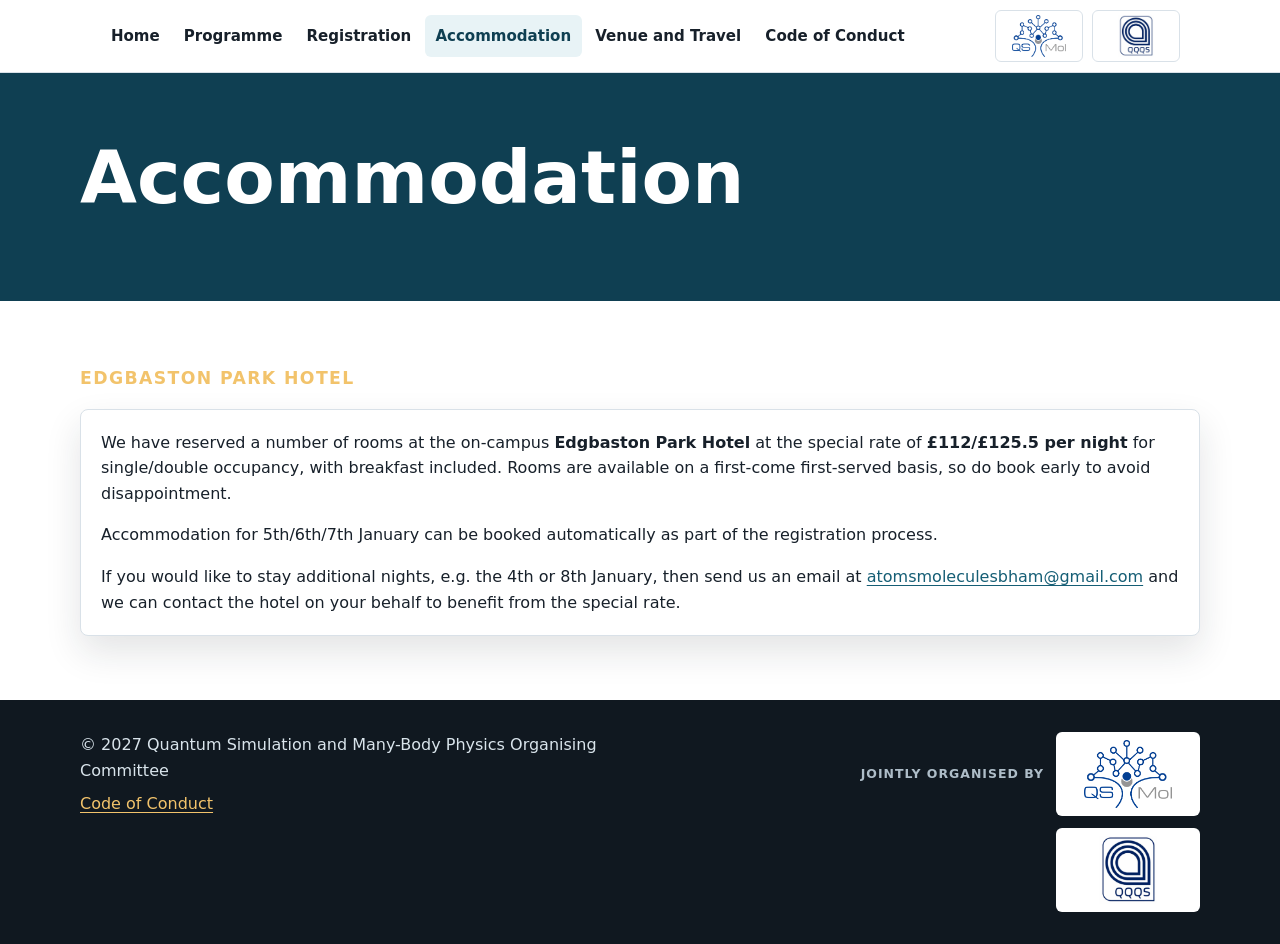
==== accommodation.html @ 0d645795 "Add files via upload" ====
<!doctype html>
<html lang="en">
  <head>
    <meta charset="utf-8">
    <meta name="viewport" content="width=device-width, initial-scale=1">
    <title>Accommodation · Quantum Simulation and Many-Body Physics with Ultracold Atoms and Molecules</title>
    <meta name="description" content="Accommodation options for Quantum Simulation and Many-Body Physics with Ultracold Atoms and Molecules.">
    <link rel="stylesheet" href="assets/css/styles.css">
  </head>
  <body data-page="accommodation">
    <a class="skip-link" href="#main">Skip to content</a>
    <header class="site-header">
      <div class="site-header__inner">
        <div class="header-logos" aria-label="Programme grant logos">
          <a class="header-logo-link" href="https://www.qsmol.uk/" aria-label="QS-Mol website">
            <img src="assets/images/QSMol_logo.png" alt="QS-Mol logo">
          </a>
          <div class="header-logo-link" aria-label="QQQS">
            <img src="assets/images/qqqs_logo.webp" alt="QQQS logo">
          </div>
        </div>
        <nav class="site-nav" aria-label="Main navigation">
          <button class="menu-toggle" type="button" aria-expanded="false">
            <span class="menu-toggle__icon" aria-hidden="true"><span></span><span></span><span></span></span>
            Menu
          </button>
          <ul class="site-nav__list">
            <li><a href="index.html" data-nav="home">Home</a></li>
            <li><a href="programme.html" data-nav="programme">Programme</a></li>
            <li><a href="registration.html" data-nav="registration">Registration</a></li>
            <li><a href="accommodation.html" data-nav="accommodation">Accommodation</a></li>
            <li><a href="venue-travel.html" data-nav="venue">Venue and Travel</a></li>
            <li><a href="code-of-conduct.html" data-nav="conduct">Code of Conduct</a></li>
          </ul>
        </nav>
      </div>
    </header>

    <main id="main">
      <section class="page-hero">
        <div class="page-hero__inner">
          <h1>Accommodation</h1>
        </div>
      </section>

      <section class="section section--white">
        <div class="section__inner">
          <p class="kicker">Edgbaston Park Hotel</p>
          <div class="meta-panel accommodation-panel">
            <p>We have reserved a number of rooms at the on-campus <strong>Edgbaston Park Hotel</strong> at the special rate of <strong>£112/£125.5 per night</strong> for single/double occupancy, with breakfast included. Rooms are available on a first-come first-served basis, so do book early to avoid disappointment.</p>
            <p>Accommodation for 5th/6th/7th January can be booked automatically as part of the registration process.</p>
            <p>If you would like to stay additional nights, e.g. the 4th or 8th January, then send us an email at <a href="mailto:atomsmoleculesbham@gmail.com">atomsmoleculesbham@gmail.com</a> and we can contact the hotel on your behalf to benefit from the special rate.</p>
          </div>
        </div>
      </section>
    </main>

    <footer class="footer">
      <div class="footer__inner">
        <div class="footer__text">
          <p>&copy; 2027 Quantum Simulation and Many-Body Physics Organising Committee</p>
          <p><a href="code-of-conduct.html">Code of Conduct</a></p>
        </div>
        <div class="footer__logos" aria-label="Programme grant logos">
          <span>Jointly organised by</span>
          <a class="footer__logo-link" href="https://www.qsmol.uk/" aria-label="QS-Mol website">
            <img src="assets/images/QSMol_logo.png" alt="QS-Mol logo">
          </a>
          <div class="footer__logo-link" aria-label="QQQS">
            <img src="assets/images/qqqs_logo.webp" alt="QQQS logo">
          </div>
        </div>
      </div>
    </footer>
    <script src="assets/js/site.js"></script>
  </body>
</html>
---- assets/css/styles.css ----
:root {
  --ink: #17202a;
  --muted: #5e6a76;
  --line: #d9e1e8;
  --paper: #fbfcfd;
  --white: #ffffff;
  --blue: #155e75;
  --blue-dark: #0f3f52;
  --coral: #c8553d;
  --gold: #b38218;
  --green: #23705c;
  --shadow: 0 16px 36px rgba(23, 32, 42, 0.12);
  --radius: 8px;
  --max: 1120px;
}

* {
  box-sizing: border-box;
}

html {
  scroll-behavior: smooth;
}

body {
  margin: 0;
  background: var(--paper);
  color: var(--ink);
  font-family: Inter, ui-sans-serif, system-ui, -apple-system, BlinkMacSystemFont, "Segoe UI", sans-serif;
  font-size: 16px;
  line-height: 1.6;
}

img {
  display: block;
  max-width: 100%;
}

a {
  color: var(--blue);
  text-decoration-thickness: 0.08em;
  text-underline-offset: 0.18em;
}

a:hover {
  color: var(--coral);
}

.skip-link {
  background: var(--ink);
  color: var(--white);
  left: 1rem;
  padding: 0.6rem 0.8rem;
  position: absolute;
  top: -4rem;
  z-index: 20;
}

.skip-link:focus {
  top: 1rem;
}

.site-header {
  background: rgba(255, 255, 255, 0.96);
  border-bottom: 1px solid var(--line);
  position: sticky;
  top: 0;
  z-index: 10;
}

.site-header__inner {
  align-items: center;
  display: flex;
  gap: 1rem;
  justify-content: space-between;
  margin: 0 auto;
  max-width: var(--max);
  min-height: 72px;
  padding: 0 1.25rem;
  position: relative;
}

.header-logos {
  align-items: center;
  display: flex;
  gap: 0.55rem;
  justify-content: flex-end;
  margin-left: auto;
  order: 2;
}

.header-logo-link {
  align-items: center;
  background: var(--white);
  border: 1px solid var(--line);
  border-radius: 6px;
  display: inline-flex;
  height: 52px;
  justify-content: center;
  padding: 0.35rem 0.45rem;
  text-decoration: none;
  width: 88px;
}

.header-logo-link img {
  max-height: 42px;
  max-width: 72px;
  object-fit: contain;
}

.site-nav {
  align-items: center;
  display: flex;
  gap: 0.75rem;
  order: 1;
}

.site-nav__list {
  align-items: center;
  display: flex;
  gap: 0.15rem;
  list-style: none;
  margin: 0;
  padding: 0;
}

.site-nav__list a {
  border-radius: 6px;
  color: var(--ink);
  display: inline-flex;
  font-size: 0.94rem;
  font-weight: 650;
  padding: 0.55rem 0.68rem;
  text-decoration: none;
}

.site-nav__list a:hover,
.site-nav__list a[aria-current="page"] {
  background: #e8f3f6;
  color: var(--blue-dark);
}

.menu-toggle {
  align-items: center;
  background: var(--ink);
  border: 0;
  border-radius: 6px;
  color: var(--white);
  cursor: pointer;
  display: none;
  font: inherit;
  font-weight: 700;
  gap: 0.45rem;
  padding: 0.55rem 0.7rem;
}

.menu-toggle__icon {
  display: grid;
  gap: 4px;
}

.menu-toggle__icon span {
  background: currentColor;
  border-radius: 2px;
  display: block;
  height: 2px;
  width: 18px;
}

.hero {
  background: #0e2532;
  color: var(--white);
  min-height: min(720px, calc(100vh - 72px));
  overflow: hidden;
  position: relative;
}

.hero::before {
  background:
    linear-gradient(90deg, rgba(7, 17, 25, 0.92) 0%, rgba(7, 17, 25, 0.68) 42%, rgba(7, 17, 25, 0.14) 100%),
    url("../images/conference-hero.png") center / cover no-repeat;
  content: "";
  inset: 0;
  position: absolute;
}

.hero__inner {
  display: grid;
  margin: 0 auto;
  max-width: var(--max);
  min-height: min(720px, calc(100vh - 72px));
  padding: 5rem 1.25rem 6rem;
  place-items: center start;
  position: relative;
}

.hero__content {
  max-width: 820px;
}

.kicker {
  color: #f2c36b;
  font-size: 0.82rem;
  font-weight: 800;
  letter-spacing: 0.08em;
  margin: 0 0 1rem;
  text-transform: uppercase;
}

.section .kicker {
  font-size: 1.08rem;
}

.hero .kicker {
  font-size: clamp(1.05rem, 2vw, 1.35rem);
}

h1,
h2,
h3 {
  letter-spacing: 0;
  line-height: 1.12;
}

h1 {
  font-size: clamp(2.3rem, 5.8vw, 4.6rem);
  margin: 0 0 1.1rem;
}

.headline-detail {
  color: #f2c36b;
  display: block;
  font-size: clamp(1.35rem, 3vw, 2.2rem);
  line-height: 1.22;
  margin-top: 1rem;
}

h2 {
  font-size: clamp(1.7rem, 3vw, 2.55rem);
  margin: 0 0 0.75rem;
}

h3 {
  font-size: 1.22rem;
  margin: 0 0 0.35rem;
}

.hero__lead {
  color: #e7eef2;
  font-size: clamp(1.05rem, 2vw, 1.35rem);
  margin: 0 0 1.5rem;
  max-width: 620px;
}

.button-row {
  display: flex;
  flex-wrap: wrap;
  gap: 0.75rem;
}

.section-button-row {
  margin-top: 2rem;
}

.button {
  align-items: center;
  border-radius: 6px;
  display: inline-flex;
  font-weight: 800;
  justify-content: center;
  min-height: 44px;
  padding: 0.72rem 1rem;
  text-decoration: none;
}

.button--primary {
  background: var(--coral);
  color: var(--white);
}

.button--primary:hover {
  background: #a93f2b;
  color: var(--white);
}

.button--secondary {
  background: rgba(255, 255, 255, 0.14);
  color: var(--white);
  outline: 1px solid rgba(255, 255, 255, 0.38);
}

.button--secondary:hover {
  background: var(--white);
  color: var(--blue-dark);
}

.main {
  display: grid;
  gap: 0;
}

.section {
  padding: 4rem 1.25rem;
}

.section--white {
  background: var(--white);
}

.section--tint {
  background: #eef5f4;
}

.section--dark {
  background: var(--ink);
  color: var(--white);
}

.section__inner {
  margin: 0 auto;
  max-width: var(--max);
}

.page-hero {
  background: var(--blue-dark);
  color: var(--white);
  padding: 4rem 1.25rem;
}

.page-hero__inner {
  margin: 0 auto;
  max-width: var(--max);
}

.page-hero p {
  color: #dbe9ee;
  font-size: 1.15rem;
  margin: 0;
  max-width: 760px;
}

.intro-grid {
  display: grid;
  gap: 2rem;
  grid-template-columns: 1.2fr 0.8fr;
}

.meta-panel {
  background: var(--white);
  border: 1px solid var(--line);
  border-radius: var(--radius);
  box-shadow: var(--shadow);
  padding: 1.25rem;
}

.accommodation-panel {
  max-width: var(--max);
}

.accommodation-panel p,
.venue-panel p,
.programme-panel p,
.conduct-panel p {
  margin: 0;
}

.accommodation-panel p + p,
.venue-panel p + p,
.programme-panel p + p {
  margin-top: 1rem;
}

.venue-panel,
.programme-panel {
  max-width: var(--max);
}

.conduct-panel {
  max-width: 860px;
}

.meta-list {
  display: grid;
  gap: 1rem;
  margin: 0;
}

.meta-list div {
  border-bottom: 1px solid var(--line);
  padding-bottom: 1rem;
}

.meta-list div:last-child {
  border-bottom: 0;
  padding-bottom: 0;
}

.meta-list dt {
  color: var(--muted);
  font-size: 0.82rem;
  font-weight: 800;
  letter-spacing: 0.06em;
  margin: 0 0 0.2rem;
  text-transform: uppercase;
}

.meta-list dd {
  font-weight: 750;
  margin: 0;
}

.card-grid {
  display: grid;
  gap: 1rem;
  grid-template-columns: repeat(3, minmax(0, 1fr));
  margin-top: 1.5rem;
}

.card {
  background: var(--white);
  border: 1px solid var(--line);
  border-radius: var(--radius);
  padding: 1.2rem;
}

.people-grid {
  display: grid;
  gap: 1rem;
  grid-template-columns: repeat(4, minmax(0, 1fr));
  margin-top: 1.5rem;
}

.person-card {
  background: var(--white);
  border: 1px solid var(--line);
  border-radius: var(--radius);
  min-height: 118px;
  padding: 1.1rem;
}

.person-card h3,
.person-card p {
  margin: 0;
}

.person-card p {
  color: var(--muted);
  margin-top: 0.4rem;
}

.deadline-box {
  background: var(--white);
  border: 1px solid var(--line);
  border-left: 5px solid var(--coral);
  border-radius: var(--radius);
  box-shadow: 0 8px 24px rgba(23, 32, 42, 0.07);
  display: grid;
  gap: 1.5rem;
  grid-template-columns: minmax(260px, 0.95fr) minmax(280px, 1.05fr);
  margin-top: 1.5rem;
  max-width: 980px;
  padding: 1.25rem;
}

.deadline-list {
  display: grid;
  gap: 1rem;
  grid-template-columns: 1fr;
  margin: 0;
}

.deadline-list div {
  align-items: baseline;
  border-bottom: 1px solid var(--line);
  display: grid;
  gap: 1rem;
  grid-template-columns: minmax(0, 1fr) auto;
  padding-bottom: 0.9rem;
}

.deadline-list div:last-child {
  border-bottom: 0;
  padding-bottom: 0;
}

.deadline-list dt {
  color: var(--muted);
  font-size: 0.82rem;
  font-weight: 800;
  letter-spacing: 0.06em;
  text-transform: uppercase;
}

.deadline-list dd {
  font-size: 1.3rem;
  font-weight: 850;
  margin: 0;
  text-align: right;
  white-space: nowrap;
}

.deadline-box p {
  margin: 0;
}

.deadline-note {
  align-self: center;
  background: #fff6e7;
  border: 1px solid #f0d6a3;
  border-radius: var(--radius);
  color: #4c3510;
  padding: 1rem 1.1rem;
}

.name-affiliation-list {
  background: var(--white);
  border: 1px solid var(--line);
  border-radius: var(--radius);
  margin-top: 1.5rem;
  overflow: hidden;
}

.name-affiliation-row {
  display: grid;
  gap: 1rem;
  grid-template-columns: minmax(0, 1fr) minmax(0, 1.2fr);
}

.name-affiliation-row + .name-affiliation-row {
  border-top: 1px solid var(--line);
}

.name-affiliation-row span {
  padding: 0.85rem 1rem;
}

.name-affiliation-row span:first-child {
  font-weight: 750;
}

.name-affiliation-row span:last-child {
  color: var(--muted);
}

.name-affiliation-row--head {
  background: #e8f3f6;
}

.name-affiliation-row--head span {
  color: var(--blue-dark);
  font-size: 0.78rem;
  font-weight: 850;
  letter-spacing: 0.08em;
  text-transform: uppercase;
}

.card--accent {
  border-top: 4px solid var(--coral);
}

.card--green {
  border-top: 4px solid var(--green);
}

.card--gold {
  border-top: 4px solid var(--gold);
}

.eyebrow {
  color: var(--muted);
  font-size: 0.78rem;
  font-weight: 800;
  letter-spacing: 0.08em;
  margin: 0 0 0.45rem;
  text-transform: uppercase;
}

.timeline {
  display: grid;
  gap: 1rem;
  margin-top: 1.5rem;
}

.timeline-item {
  background: var(--white);
  border-left: 5px solid var(--blue);
  border-radius: var(--radius);
  box-shadow: 0 8px 24px rgba(23, 32, 42, 0.07);
  display: grid;
  gap: 0.75rem;
  grid-template-columns: 150px 1fr;
  padding: 1rem 1.1rem;
}

.timeline-item time {
  color: var(--blue-dark);
  font-weight: 850;
}

.pricing {
  display: grid;
  gap: 1rem;
  grid-template-columns: repeat(3, minmax(0, 1fr));
  margin-top: 1.5rem;
}

.pricing--compact {
  grid-template-columns: repeat(2, minmax(0, 1fr));
  margin-top: 1rem;
}

.price {
  background: var(--white);
  border: 1px solid var(--line);
  border-radius: var(--radius);
  padding: 1.35rem;
}

.price strong {
  display: block;
  font-size: 2rem;
  line-height: 1.1;
  margin: 0.7rem 0;
}

.plain-list {
  margin: 1rem 0 0;
  padding-left: 1.2rem;
}

.plain-list li + li {
  margin-top: 0.45rem;
}

.info-band {
  background: #fff6e7;
  border: 1px solid #f0d6a3;
  border-radius: var(--radius);
  color: #4c3510;
  margin-top: 1.5rem;
  padding: 1rem 1.1rem;
}

.payment-note p {
  margin: 0;
}

.payment-note p + p {
  margin-top: 0.75rem;
}

.two-column {
  display: grid;
  gap: 2rem;
  grid-template-columns: repeat(2, minmax(0, 1fr));
  margin-top: 1.5rem;
}

.footer {
  background: #101820;
  color: #d9e4eb;
  padding: 2rem 1.25rem;
}

.footer__inner {
  align-items: start;
  display: flex;
  gap: 1.5rem;
  justify-content: space-between;
  margin: 0 auto;
  max-width: var(--max);
}

.footer__text {
  display: grid;
  gap: 0.45rem;
}

.footer p {
  margin: 0;
}

.footer a {
  color: #f2c36b;
}

.footer__logos {
  align-items: center;
  display: flex;
  flex-wrap: wrap;
  gap: 0.75rem;
  justify-content: flex-end;
}

.footer__logos span {
  color: #aebdc8;
  font-size: 0.78rem;
  font-weight: 800;
  letter-spacing: 0.08em;
  text-transform: uppercase;
}

.footer__logo-link {
  align-items: center;
  background: var(--white);
  border-radius: 6px;
  display: inline-flex;
  height: 84px;
  justify-content: center;
  padding: 0.65rem 0.8rem;
  text-decoration: none;
  width: 144px;
}

.footer__logo-link img {
  max-height: 68px;
  max-width: 120px;
  object-fit: contain;
}

@media (max-width: 900px) {
  .menu-toggle {
    display: inline-flex;
  }

  .site-header__inner {
    align-items: center;
    padding-bottom: 0.9rem;
    padding-top: 0.9rem;
  }

  .site-nav {
    align-items: flex-start;
    flex-direction: column;
    width: 100%;
  }

  .header-logos {
    position: absolute;
    right: 1.25rem;
    top: 0.62rem;
  }

  .site-nav__list {
    align-items: stretch;
    background: var(--white);
    border: 1px solid var(--line);
    border-radius: var(--radius);
    display: none;
    flex-direction: column;
    padding: 0.4rem;
    width: min(320px, 100%);
  }

  .site-nav__list.is-open {
    display: flex;
  }

  .site-nav__list a {
    width: 100%;
  }

  .intro-grid,
  .two-column,
  .pricing {
    grid-template-columns: 1fr;
  }

  .card-grid {
    grid-template-columns: repeat(2, minmax(0, 1fr));
  }

  .people-grid {
    grid-template-columns: repeat(2, minmax(0, 1fr));
  }

  .deadline-box {
    grid-template-columns: 1fr;
  }
}

@media (max-width: 640px) {
  .site-header__inner {
    flex-wrap: wrap;
  }

  .header-logo-link {
    height: 44px;
    width: 72px;
  }

  .header-logo-link img {
    max-height: 34px;
    max-width: 58px;
  }

  .hero__inner {
    min-height: 640px;
    padding-bottom: 4rem;
    padding-top: 4rem;
  }

  .section {
    padding: 3rem 1rem;
  }

  .page-hero {
    padding: 3rem 1rem;
  }

  .card-grid {
    grid-template-columns: 1fr;
  }

  .people-grid {
    grid-template-columns: 1fr;
  }

  .deadline-list div,
  .name-affiliation-row {
    grid-template-columns: 1fr;
  }

  .deadline-list dd {
    text-align: left;
    white-space: normal;
  }

  .name-affiliation-row {
    gap: 0;
  }

  .name-affiliation-row span:first-child {
    padding-bottom: 0.25rem;
  }

  .name-affiliation-row span:last-child {
    padding-top: 0;
  }

  .timeline-item {
    grid-template-columns: 1fr;
  }

  .footer__inner {
    flex-direction: column;
  }

  .footer__logos {
    justify-content: flex-start;
  }
}
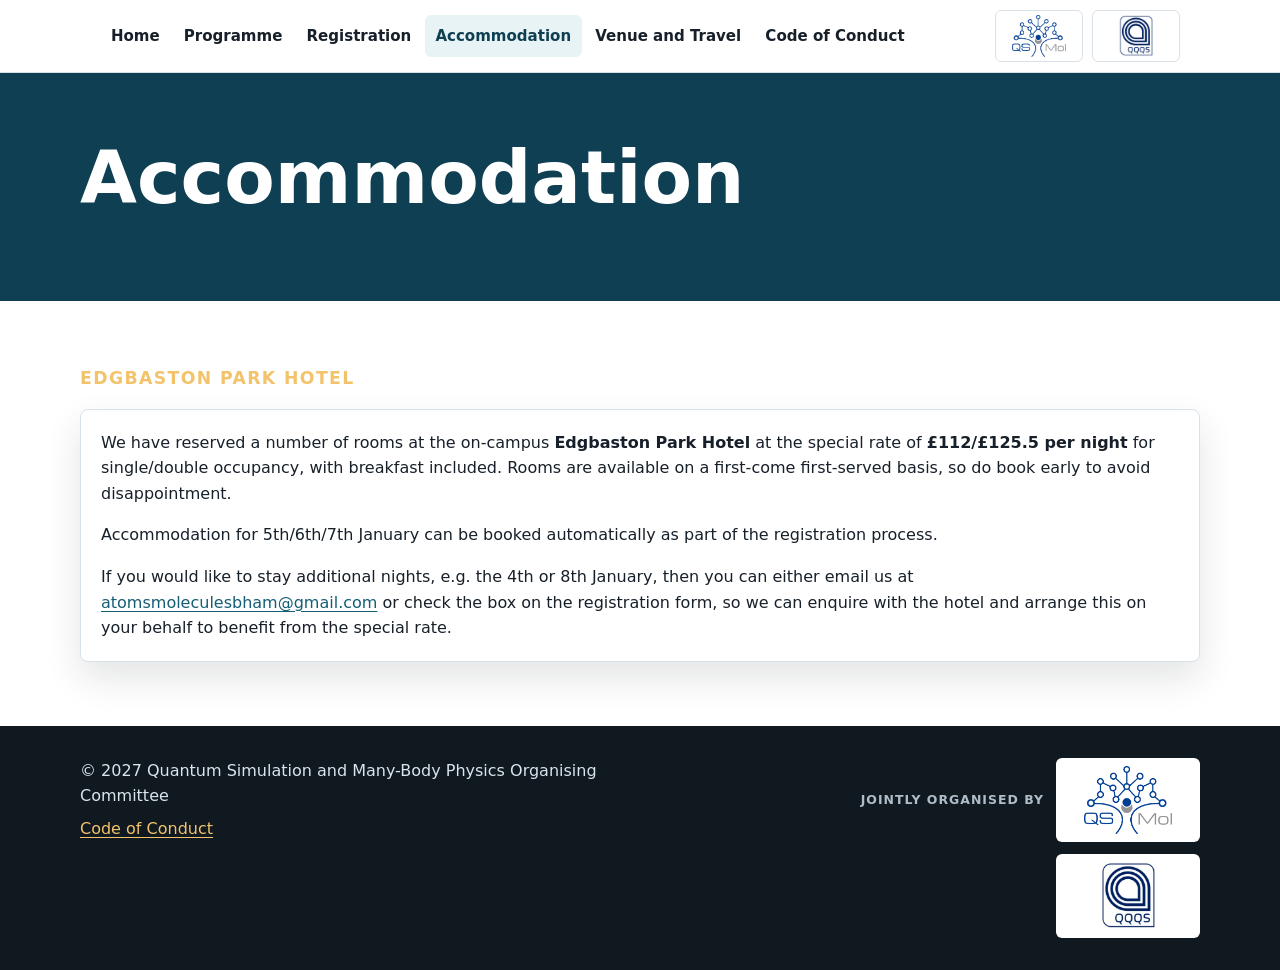
==== commit 496bcfb0: "Revise accommodation booking instructions Updated instructions for booking additional nights at the " ====
--- a/accommodation.html
+++ b/accommodation.html
@@ -49,7 +49,7 @@
           <div class="meta-panel accommodation-panel">
             <p>We have reserved a number of rooms at the on-campus <strong>Edgbaston Park Hotel</strong> at the special rate of <strong>£112/£125.5 per night</strong> for single/double occupancy, with breakfast included. Rooms are available on a first-come first-served basis, so do book early to avoid disappointment.</p>
             <p>Accommodation for 5th/6th/7th January can be booked automatically as part of the registration process.</p>
-            <p>If you would like to stay additional nights, e.g. the 4th or 8th January, then send us an email at <a href="mailto:atomsmoleculesbham@gmail.com">atomsmoleculesbham@gmail.com</a> and we can contact the hotel on your behalf to benefit from the special rate.</p>
+            <p>If you would like to stay additional nights, e.g. the 4th or 8th January, then you can either email us at <a href="mailto:atomsmoleculesbham@gmail.com">atomsmoleculesbham@gmail.com</a> or check the box on the registration form, so we can enquire with the hotel and arrange this on your behalf to benefit from the special rate.</p>
           </div>
         </div>
       </section>
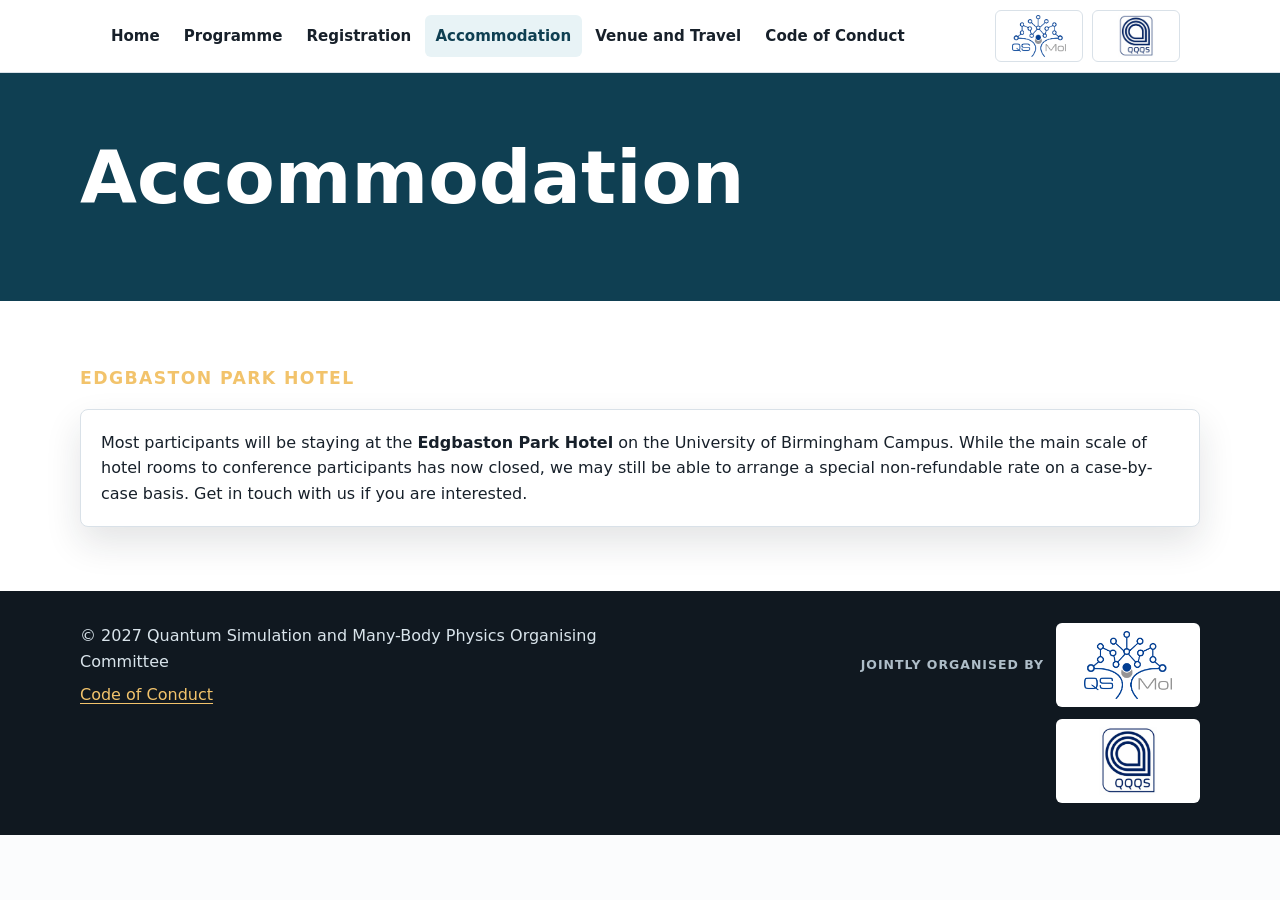
==== commit 41f96192: "Update accommodation.html Changed the text for accomodations." ====
--- a/accommodation.html
+++ b/accommodation.html
@@ -47,9 +47,7 @@
         <div class="section__inner">
           <p class="kicker">Edgbaston Park Hotel</p>
           <div class="meta-panel accommodation-panel">
-            <p>We have reserved a number of rooms at the on-campus <strong>Edgbaston Park Hotel</strong> at the special rate of <strong>£112/£125.5 per night</strong> for single/double occupancy, with breakfast included. Rooms are available on a first-come first-served basis, so do book early to avoid disappointment.</p>
-            <p>Accommodation for 5th/6th/7th January can be booked automatically as part of the registration process.</p>
-            <p>If you would like to stay additional nights, e.g. the 4th or 8th January, then you can either email us at <a href="mailto:atomsmoleculesbham@gmail.com">atomsmoleculesbham@gmail.com</a> or check the box on the registration form, so we can enquire with the hotel and arrange this on your behalf to benefit from the special rate.</p>
+            <p>Most participants will be staying at the <strong>Edgbaston Park Hotel</strong> on the University of Birmingham Campus. While the main scale of hotel rooms to conference participants has now closed, we may still be able to arrange a special non-refundable rate on a case-by-case basis. Get in touch with us if you are interested.</p>
           </div>
         </div>
       </section>
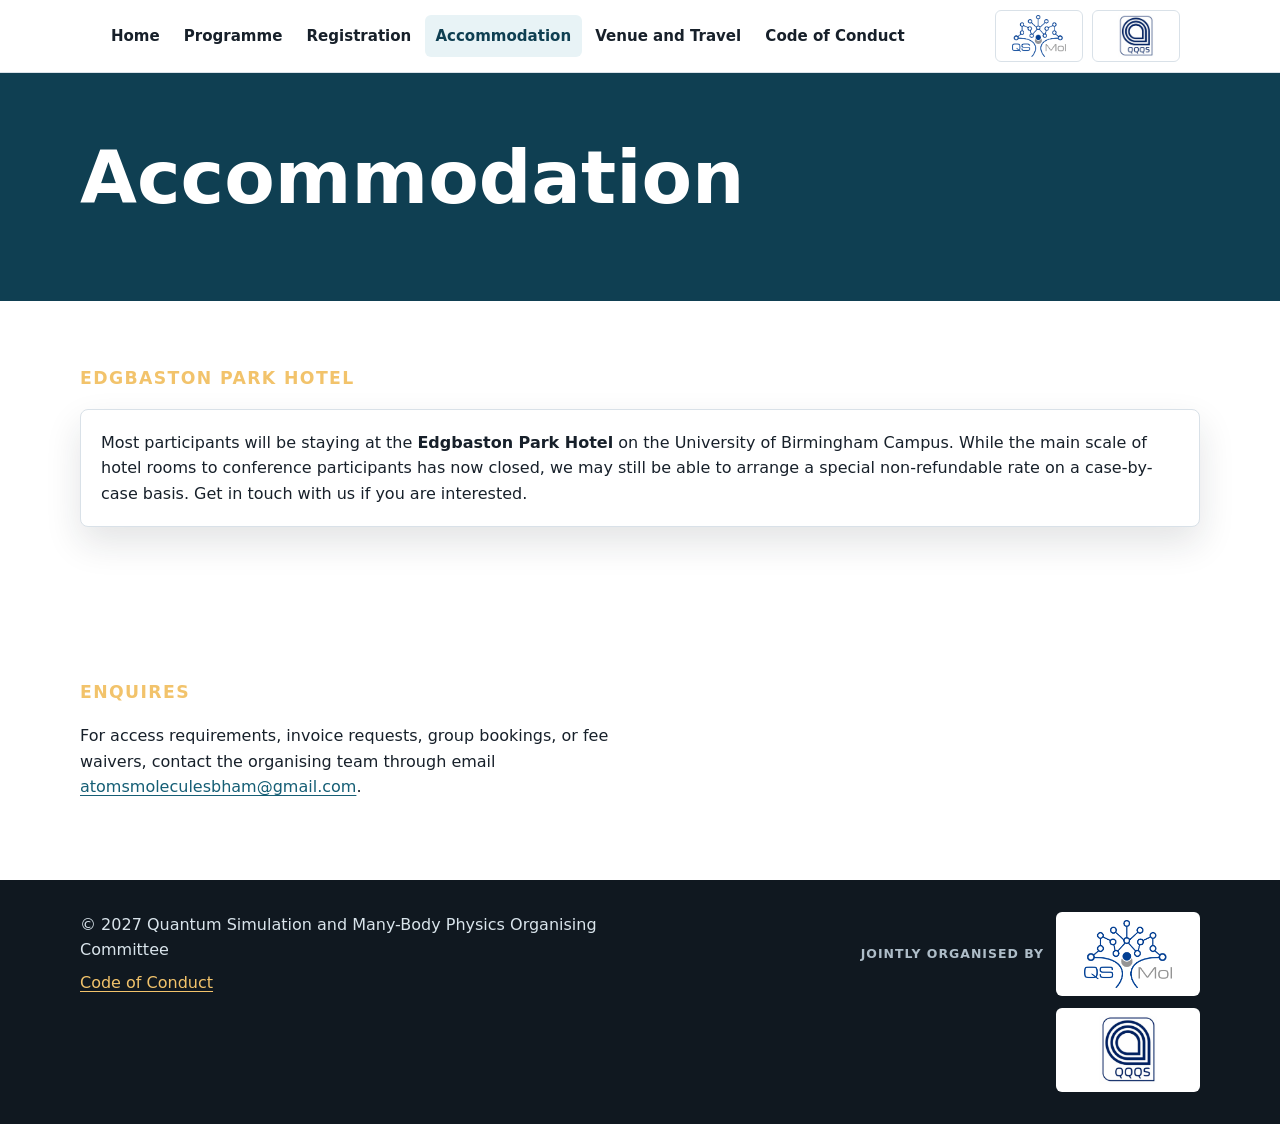
==== commit 103f4456: "Add enquiries section with contact email Added a new section for enquiries with contact information." ====
--- a/accommodation.html
+++ b/accommodation.html
@@ -53,6 +53,16 @@
       </section>
     </main>
 
+          <section class="section section--white">
+        <div class="section__inner two-column">
+          <div>
+            <p class="kicker">Enquires</p>
+            <p>For access requirements, invoice requests, group bookings, or fee waivers, contact the organising team through email <a href="mailto:atomsmoleculesbham@gmail.com">atomsmoleculesbham@gmail.com</a>.</p>
+          </div>
+        </div>
+      </section>
+    </main>
+
     <footer class="footer">
       <div class="footer__inner">
         <div class="footer__text">
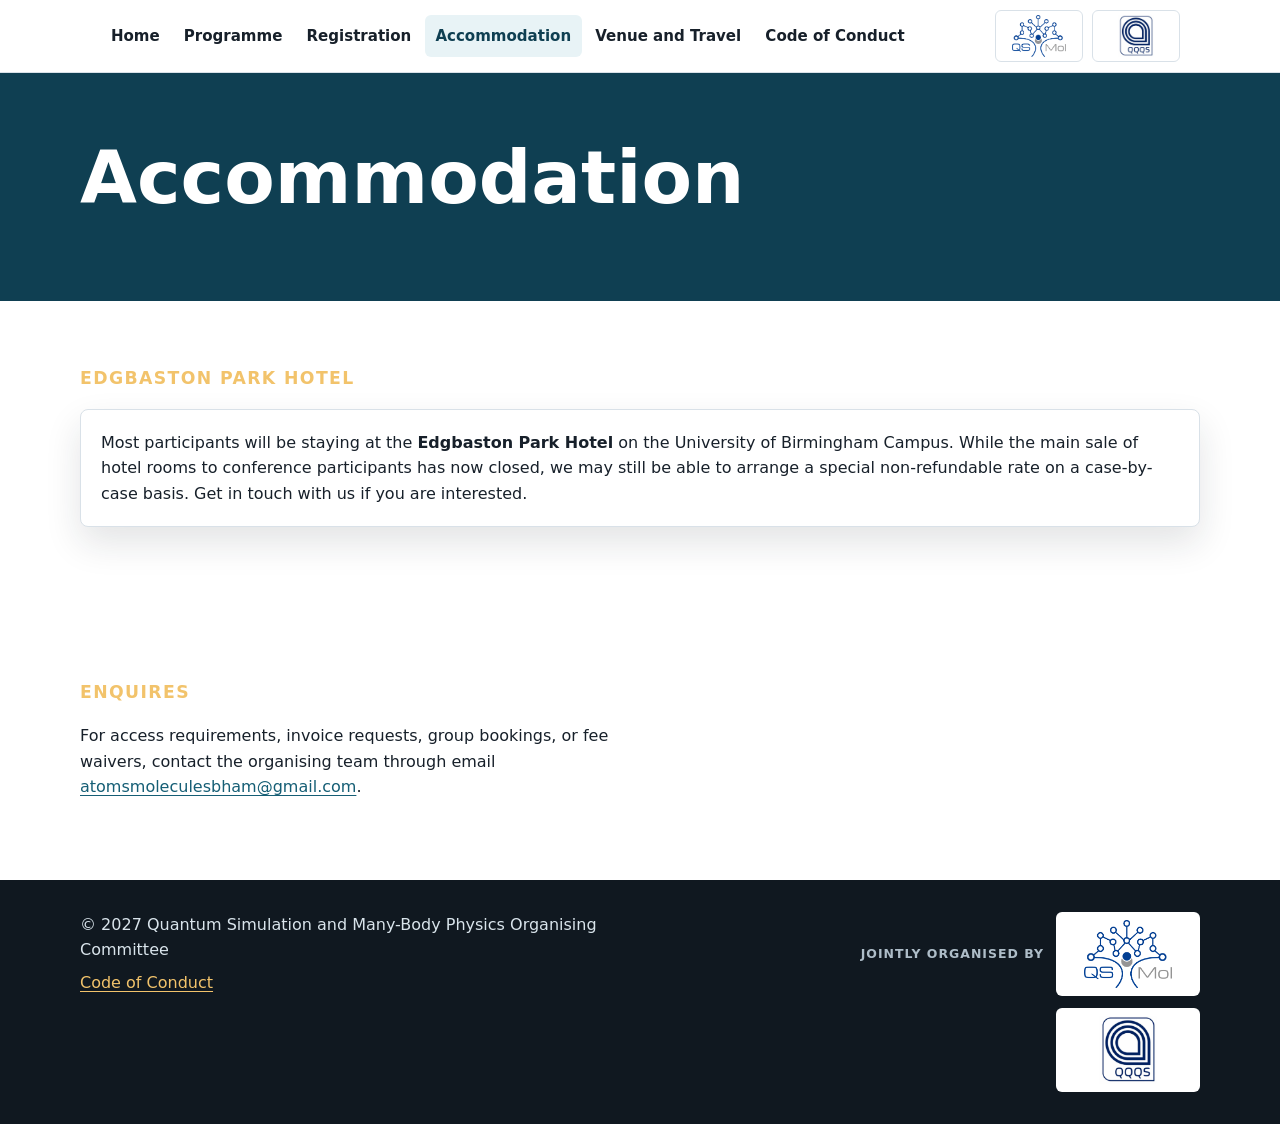
==== commit 547e69dd: "Fix typo in accommodation details" ====
--- a/accommodation.html
+++ b/accommodation.html
@@ -47,7 +47,7 @@
         <div class="section__inner">
           <p class="kicker">Edgbaston Park Hotel</p>
           <div class="meta-panel accommodation-panel">
-            <p>Most participants will be staying at the <strong>Edgbaston Park Hotel</strong> on the University of Birmingham Campus. While the main scale of hotel rooms to conference participants has now closed, we may still be able to arrange a special non-refundable rate on a case-by-case basis. Get in touch with us if you are interested.</p>
+            <p>Most participants will be staying at the <strong>Edgbaston Park Hotel</strong> on the University of Birmingham Campus. While the main sale of hotel rooms to conference participants has now closed, we may still be able to arrange a special non-refundable rate on a case-by-case basis. Get in touch with us if you are interested.</p>
           </div>
         </div>
       </section>
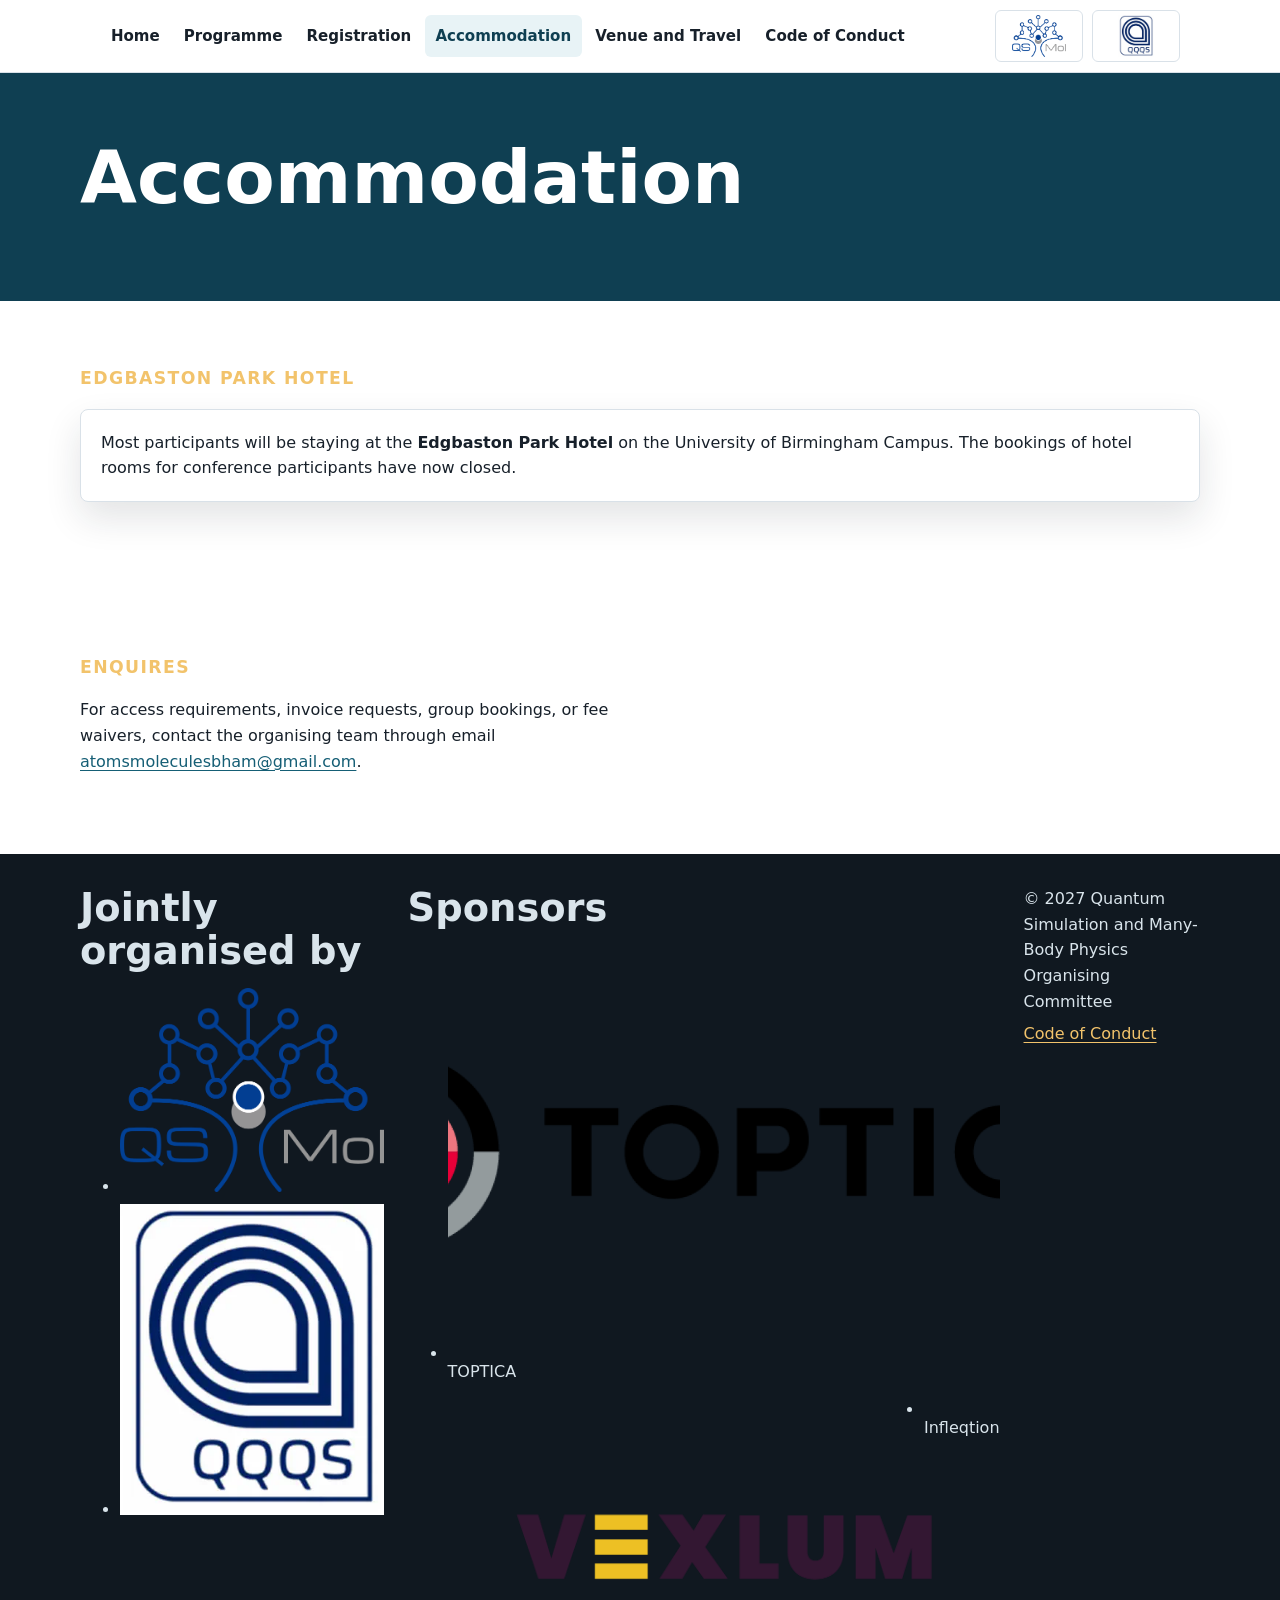
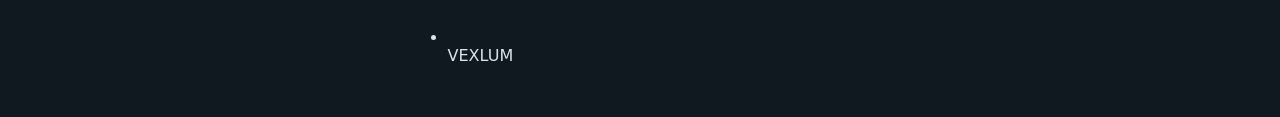
==== commit 63f2f6c2: "Update hotel information and footer sections" ====
--- a/accommodation.html
+++ b/accommodation.html
@@ -47,7 +47,7 @@
         <div class="section__inner">
           <p class="kicker">Edgbaston Park Hotel</p>
           <div class="meta-panel accommodation-panel">
-            <p>Most participants will be staying at the <strong>Edgbaston Park Hotel</strong> on the University of Birmingham Campus. While the main sale of hotel rooms to conference participants has now closed, we may still be able to arrange a special non-refundable rate on a case-by-case basis. Get in touch with us if you are interested.</p>
+            <p>Most participants will be staying at the <strong>Edgbaston Park Hotel</strong> on the University of Birmingham Campus. The bookings of hotel rooms for conference participants have now closed.</p>
           </div>
         </div>
       </section>
@@ -65,18 +65,24 @@
 
     <footer class="footer">
       <div class="footer__inner">
+        <section class="footer__partners" aria-labelledby="grants-title">
+          <h2 id="grants-title">Jointly organised by</h2>
+          <ul class="footer__logos footer__logos--grants">
+            <li><a class="footer__logo-tile" href="https://www.qsmol.uk/"><img src="assets/images/QSMol_logo.png" alt="QS-Mol"></a></li>
+            <li><span class="footer__logo-tile"><img src="assets/images/qqqs_logo.webp" alt="QQQS"></span></li>
+          </ul>
+        </section>
+        <section class="footer__partners" aria-labelledby="sponsors-title">
+          <h2 id="sponsors-title">Sponsors</h2>
+          <ul class="footer__logos">
+            <li><span class="footer__logo-tile"><img src="assets/images/TOPTICA-logo-black-rgb.png" alt=""></span>TOPTICA</li>
+            <li><span class="footer__logo-tile"><img src="assets/images/infleqtion.jpg" alt=""></span>Infleqtion</li>
+            <li><span class="footer__logo-tile"><img src="assets/images/vexlum_logo_rgb.png" alt=""></span>VEXLUM</li>
+          </ul>
+        </section>
         <div class="footer__text">
           <p>&copy; 2027 Quantum Simulation and Many-Body Physics Organising Committee</p>
           <p><a href="code-of-conduct.html">Code of Conduct</a></p>
-        </div>
-        <div class="footer__logos" aria-label="Programme grant logos">
-          <span>Jointly organised by</span>
-          <a class="footer__logo-link" href="https://www.qsmol.uk/" aria-label="QS-Mol website">
-            <img src="assets/images/QSMol_logo.png" alt="QS-Mol logo">
-          </a>
-          <div class="footer__logo-link" aria-label="QQQS">
-            <img src="assets/images/qqqs_logo.webp" alt="QQQS logo">
-          </div>
         </div>
       </div>
     </footer>
